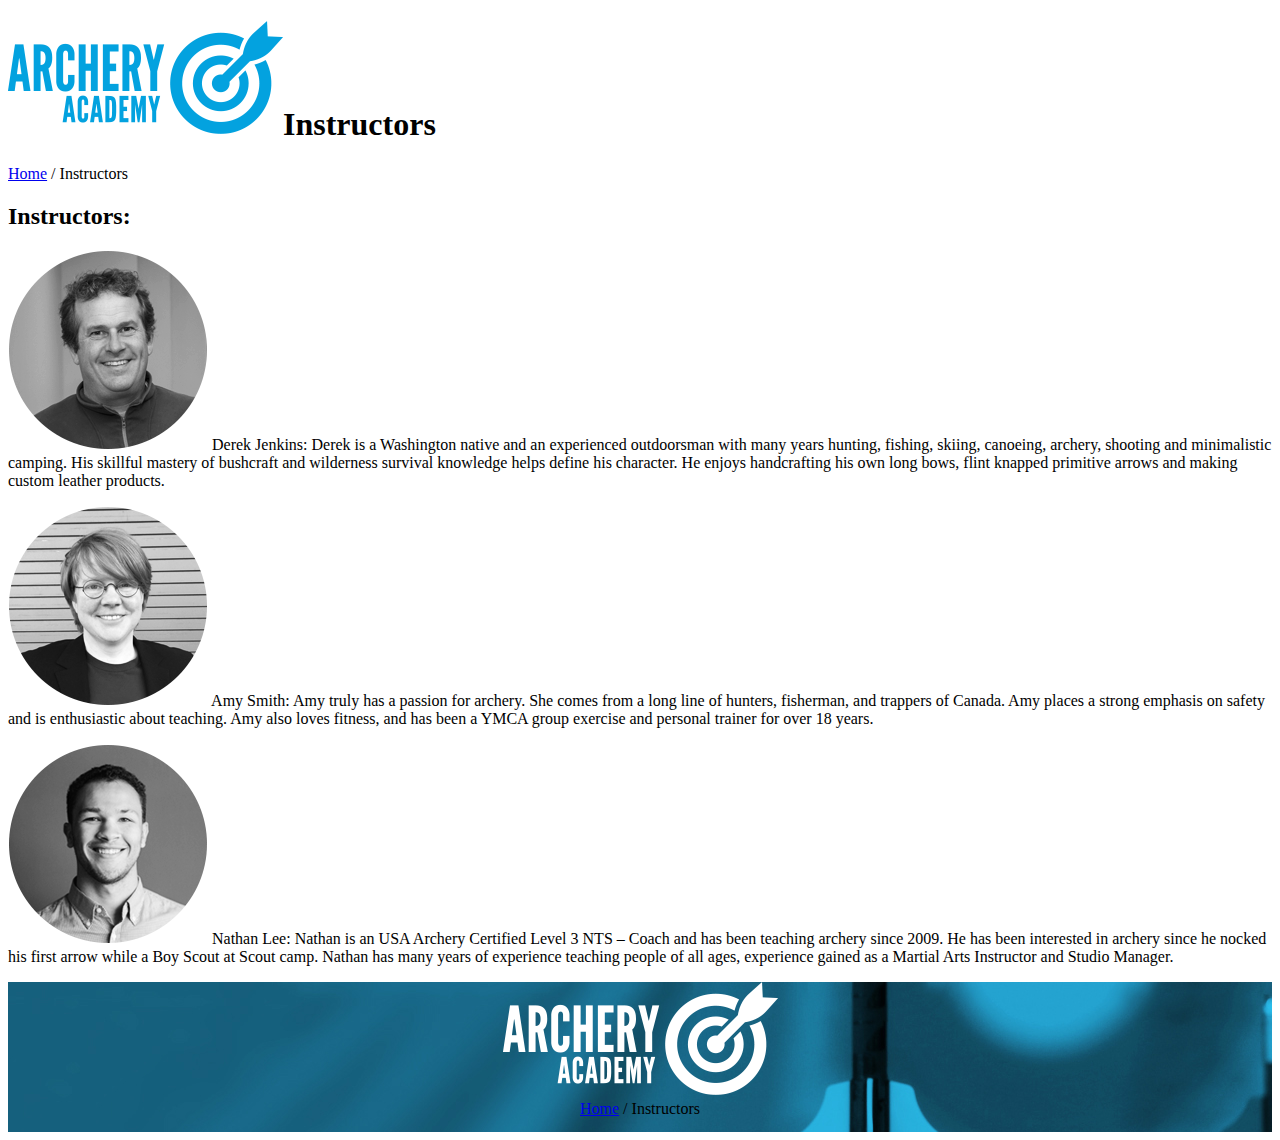
==== instructors.html @ 347da466 "I have made prototype pages" ====
<!doctype html>
<html lang="en">
<meta charset="utf-8">
<head>
  <title>Instructors</title>
  <style>
  footer {
    background-image: url(./img/footerImage.jpg);
    text-align: center;
    height: 150px;
  }
  </style>
</head>
<body>
  <header>
    <h1><img src="./img/archeryAcademy-logo-color.png" alt="Color Logo">Instructors</h1>
    <nav>
      <a href="index.html">Home</a> /
      <a>Instructors</a>
    </nav>
  </header>
  <section>
    <h2>Instructors:</h2>
  <article>
  <p>
  <img src="./img/instructor-bio-image1.png" alt="Derek Jenkins">
	Derek Jenkins: Derek is a Washington native and an experienced outdoorsman with many years hunting, fishing, skiing, canoeing, archery, shooting and minimalistic camping. His skillful mastery of bushcraft and wilderness survival knowledge helps define his character. He enjoys handcrafting his own long bows, flint knapped primitive arrows and making custom leather products.</p>
</article>
<article>
  <p>
  <img src="./img/instructor-bio-image2.png" alt="Amy Smith">
  Amy Smith: Amy truly has a passion for archery. She comes from a long line of hunters, fisherman, and trappers of Canada. Amy  places a strong emphasis on safety and is enthusiastic about teaching. Amy also loves fitness, and  has been a YMCA group exercise and personal trainer for over 18 years.</p>
</article>
<article>
  <p>
  <img src="./img/instructor-bio-image3.png" alt="Nathan Lee">
  Nathan Lee: Nathan is an USA Archery Certified Level 3 NTS – Coach and has been teaching archery since 2009. He has been interested in archery since he nocked his first arrow while a Boy Scout at Scout camp. Nathan has many years of experience teaching people of all ages, experience gained as a Martial Arts Instructor and Studio Manager.</p>
</article>
  </section>
  <footer>
    <img src="./img/archeryAcademy-logo-white.png" alt="White Logo">
    <nav>
      <a href="index.html">Home</a> /
      <a>Instructors</a>
    </nav>
  </footer>
</body>
</html>
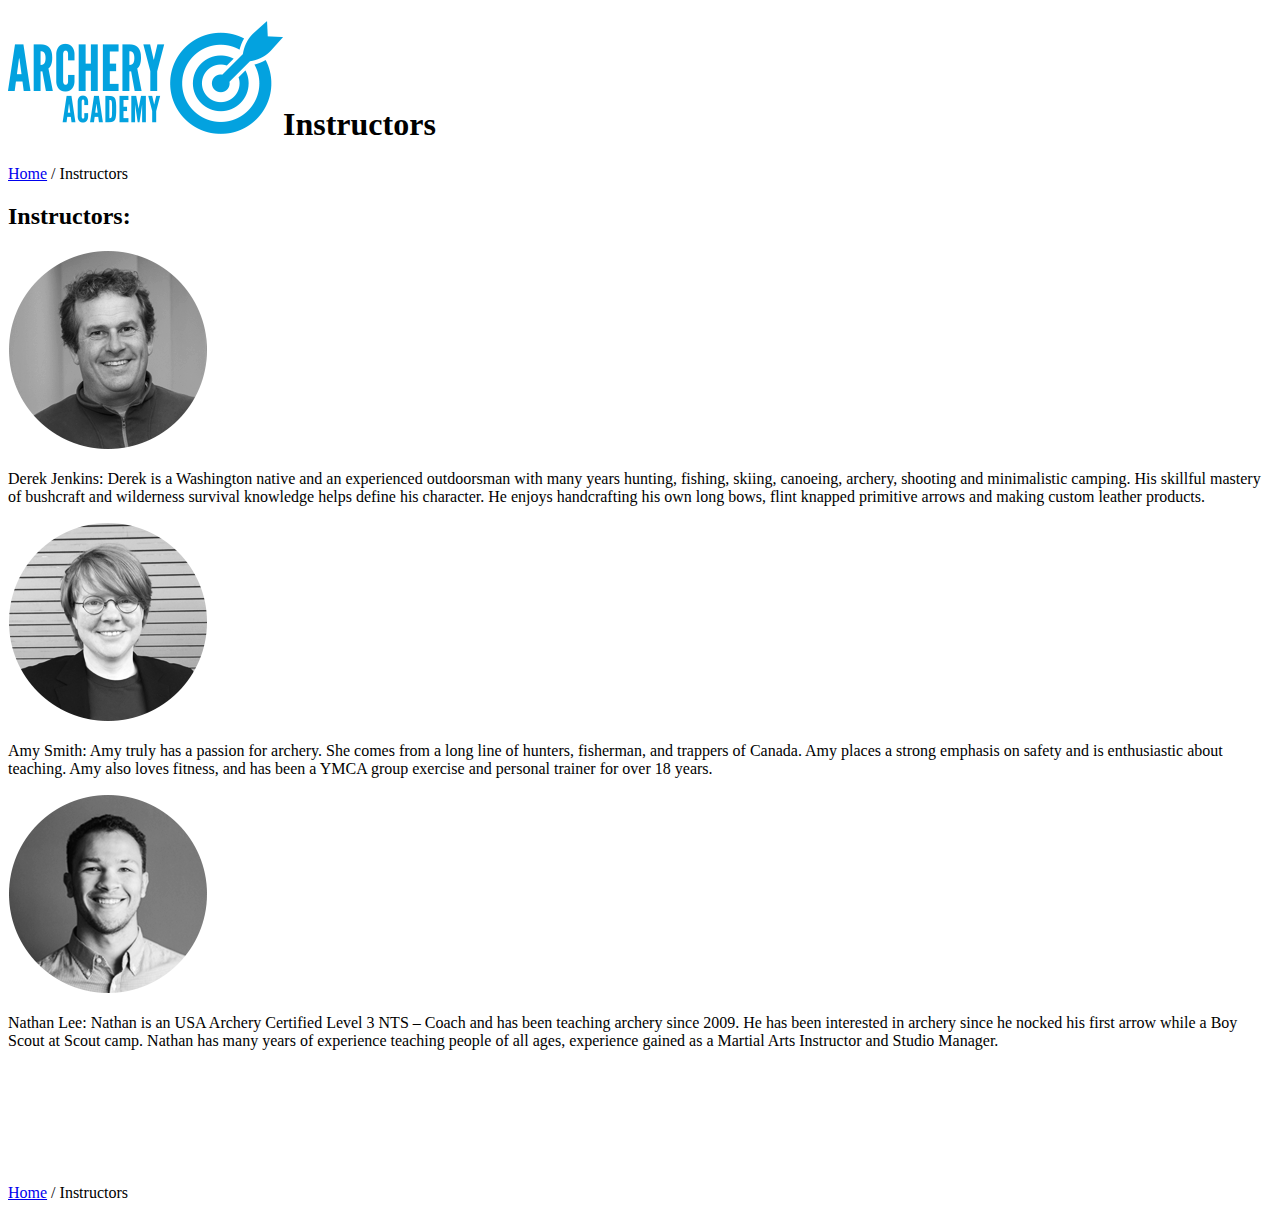
==== commit 731d3aa9: "I have put a video and added the flexbox and grid styling" ====
--- a/instructors.html
+++ b/instructors.html
@@ -1,17 +1,13 @@
 <!doctype html>
 <html lang="en">
+<head>
 <meta charset="utf-8">
-<head>
   <title>Instructors</title>
-  <style>
-  footer {
-    background-image: url(./img/footerImage.jpg);
-    text-align: center;
-    height: 150px;
-  }
-  </style>
+  <link rel="stylesheet" href="./styles/styles.css">
 </head>
 <body>
+  <div class="grid-container">
+    <div class="item1">
   <header>
     <h1><img src="./img/archeryAcademy-logo-color.png" alt="Color Logo">Instructors</h1>
     <nav>
@@ -19,24 +15,31 @@
       <a>Instructors</a>
     </nav>
   </header>
+</div>
+  <div class="item3">
   <section>
     <h2>Instructors:</h2>
-  <article>
+<div class="flex-container">
+  <img src="./img/instructor-bio-image1.png" alt="Derek Jenkins">
   <p>
-  <img src="./img/instructor-bio-image1.png" alt="Derek Jenkins">
-	Derek Jenkins: Derek is a Washington native and an experienced outdoorsman with many years hunting, fishing, skiing, canoeing, archery, shooting and minimalistic camping. His skillful mastery of bushcraft and wilderness survival knowledge helps define his character. He enjoys handcrafting his own long bows, flint knapped primitive arrows and making custom leather products.</p>
-</article>
-<article>
+	Derek Jenkins: Derek is a Washington native and an experienced outdoorsman with many years hunting, fishing, skiing, canoeing, archery, shooting and minimalistic camping. His skillful mastery of bushcraft and wilderness survival knowledge helps define his character. He enjoys handcrafting his own long bows, flint knapped primitive arrows and making custom leather products.
+</p>
+</div>
+<div class="flex-container">
+  <img src="./img/instructor-bio-image2.png" alt="Amy Smith">
   <p>
-  <img src="./img/instructor-bio-image2.png" alt="Amy Smith">
-  Amy Smith: Amy truly has a passion for archery. She comes from a long line of hunters, fisherman, and trappers of Canada. Amy  places a strong emphasis on safety and is enthusiastic about teaching. Amy also loves fitness, and  has been a YMCA group exercise and personal trainer for over 18 years.</p>
-</article>
-<article>
+  Amy Smith: Amy truly has a passion for archery. She comes from a long line of hunters, fisherman, and trappers of Canada. Amy  places a strong emphasis on safety and is enthusiastic about teaching. Amy also loves fitness, and  has been a YMCA group exercise and personal trainer for over 18 years.
+ </p>
+</div>
+<div class="flex-container">
+  <img src="./img/instructor-bio-image3.png" alt="Nathan Lee">
   <p>
-  <img src="./img/instructor-bio-image3.png" alt="Nathan Lee">
-  Nathan Lee: Nathan is an USA Archery Certified Level 3 NTS – Coach and has been teaching archery since 2009. He has been interested in archery since he nocked his first arrow while a Boy Scout at Scout camp. Nathan has many years of experience teaching people of all ages, experience gained as a Martial Arts Instructor and Studio Manager.</p>
-</article>
+  Nathan Lee: Nathan is an USA Archery Certified Level 3 NTS – Coach and has been teaching archery since 2009. He has been interested in archery since he nocked his first arrow while a Boy Scout at Scout camp. Nathan has many years of experience teaching people of all ages, experience gained as a Martial Arts Instructor and Studio Manager.
+</p>
+</div>
   </section>
+</div>
+  <div class="item4">
   <footer>
     <img src="./img/archeryAcademy-logo-white.png" alt="White Logo">
     <nav>
@@ -44,5 +47,7 @@
       <a>Instructors</a>
     </nav>
   </footer>
+</div>
+</div>
 </body>
 </html>
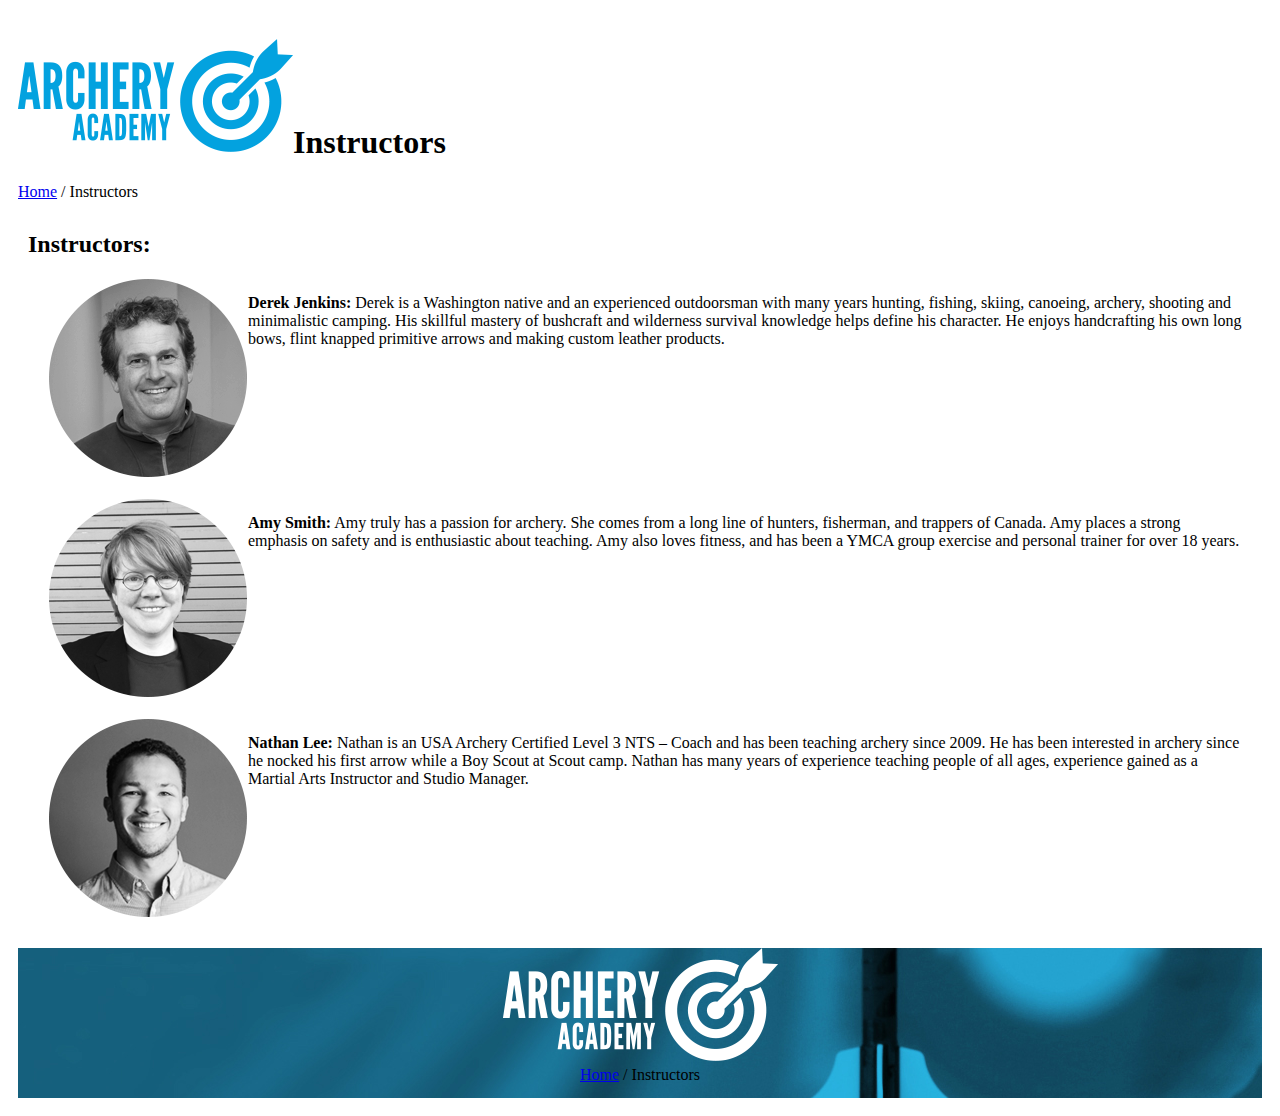
==== commit 6a9faedd: "I added some acessibility features" ====
--- a/instructors.html
+++ b/instructors.html
@@ -2,7 +2,7 @@
 <html lang="en">
 <head>
 <meta charset="utf-8">
-  <title>Instructors</title>
+  <title>Archery Academy Instructors</title>
   <link rel="stylesheet" href="./styles/styles.css">
 </head>
 <body>
@@ -20,21 +20,21 @@
   <section>
     <h2>Instructors:</h2>
 <div class="flex-container">
-  <img src="./img/instructor-bio-image1.png" alt="Derek Jenkins">
+  <img src="./img/instructor-bio-image1.png" alt="Derek Jenkins" title="Derek Jenkins">
   <p>
-	Derek Jenkins: Derek is a Washington native and an experienced outdoorsman with many years hunting, fishing, skiing, canoeing, archery, shooting and minimalistic camping. His skillful mastery of bushcraft and wilderness survival knowledge helps define his character. He enjoys handcrafting his own long bows, flint knapped primitive arrows and making custom leather products.
+	<strong>Derek Jenkins:</strong> Derek is a Washington native and an experienced outdoorsman with many years hunting, fishing, skiing, canoeing, archery, shooting and minimalistic camping. His skillful mastery of bushcraft and wilderness survival knowledge helps define his character. He enjoys handcrafting his own long bows, flint knapped primitive arrows and making custom leather products.
 </p>
 </div>
 <div class="flex-container">
-  <img src="./img/instructor-bio-image2.png" alt="Amy Smith">
+  <img src="./img/instructor-bio-image2.png" alt="Amy Smith" title="Amy Smith">
   <p>
-  Amy Smith: Amy truly has a passion for archery. She comes from a long line of hunters, fisherman, and trappers of Canada. Amy  places a strong emphasis on safety and is enthusiastic about teaching. Amy also loves fitness, and  has been a YMCA group exercise and personal trainer for over 18 years.
+  <strong>Amy Smith:</strong> Amy truly has a passion for archery. She comes from a long line of hunters, fisherman, and trappers of Canada. Amy  places a strong emphasis on safety and is enthusiastic about teaching. Amy also loves fitness, and  has been a YMCA group exercise and personal trainer for over 18 years.
  </p>
 </div>
 <div class="flex-container">
-  <img src="./img/instructor-bio-image3.png" alt="Nathan Lee">
+  <img src="./img/instructor-bio-image3.png" alt="Nathan Lee" title="Nathan Lee">
   <p>
-  Nathan Lee: Nathan is an USA Archery Certified Level 3 NTS – Coach and has been teaching archery since 2009. He has been interested in archery since he nocked his first arrow while a Boy Scout at Scout camp. Nathan has many years of experience teaching people of all ages, experience gained as a Martial Arts Instructor and Studio Manager.
+  <strong>Nathan Lee:</strong> Nathan is an USA Archery Certified Level 3 NTS – Coach and has been teaching archery since 2009. He has been interested in archery since he nocked his first arrow while a Boy Scout at Scout camp. Nathan has many years of experience teaching people of all ages, experience gained as a Martial Arts Instructor and Studio Manager.
 </p>
 </div>
   </section>
--- a/styles/styles.css
+++ b/styles/styles.css
@@ -0,0 +1,42 @@
+aside {
+    float: left;
+    background-color: lightgrey;
+ }
+
+  footer {
+    height: 150px;
+    background-image: url(./../img/footerImage.jpg);
+    text-align: center;
+  }
+
+.grid-container {
+  display: grid;
+  grid-template-areas:
+  'header header header header header header'
+  'menu main main main main main'
+  'footer footer footer footer footer footer';
+  grid-gap: 10px;
+  padding: 10px;
+}
+
+.item1 {
+  grid-area: header;
+}
+
+.item2 {
+  grid-area: menu;
+}
+
+.item3 {
+  grid-area: main;
+}
+
+.item4 {
+  grid-area: footer;
+}
+
+.flex-container {
+  display: flex;
+  align-items: stretch;
+  margin: 20px;
+}
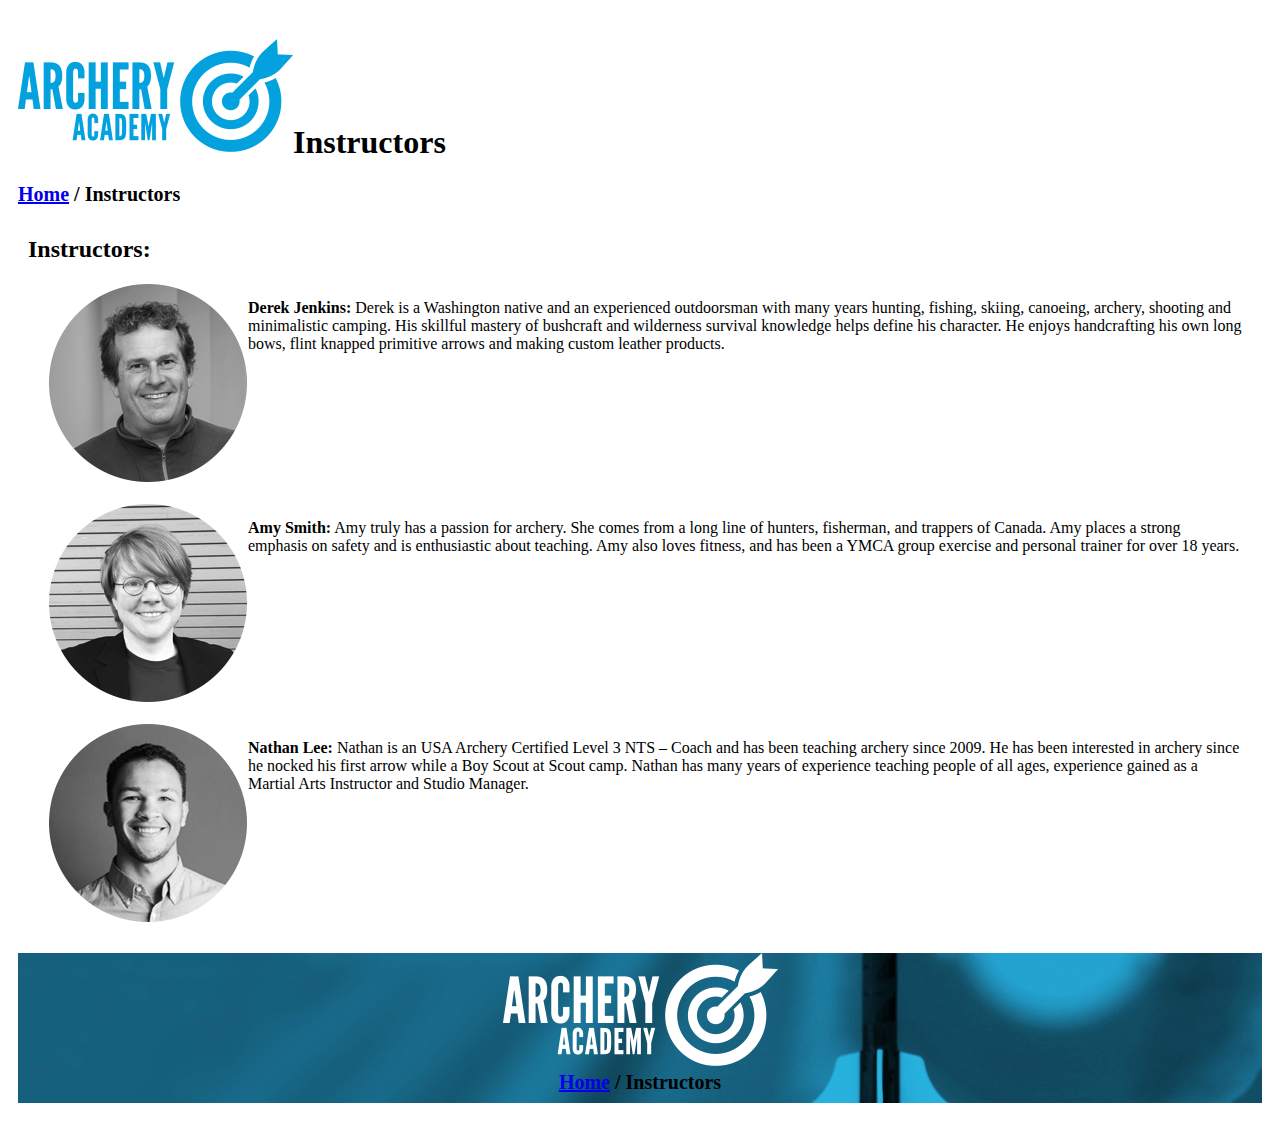
==== commit c352ce69: "Update instructors.html" ====
--- a/instructors.html
+++ b/instructors.html
@@ -3,7 +3,7 @@
 <head>
 <meta charset="utf-8">
   <title>Archery Academy Instructors</title>
-  <link rel="stylesheet" href="./styles/styles.css">
+  <link rel="stylesheet" href="./styles.css">
 </head>
 <body>
   <div class="grid-container">
--- a/styles.css
+++ b/styles.css
@@ -0,0 +1,47 @@
+aside {
+    float: left;
+    background-color: lightgrey;
+ }
+
+  footer {
+    height: 150px;
+    background-image: url(./../img/footerImage.jpg);
+    text-align: center;
+  }
+
+.grid-container {
+  display: grid;
+  grid-template-areas:
+  'header header header header header header'
+  'menu main main main main main'
+  'footer footer footer footer footer footer';
+  grid-gap: 10px;
+  padding: 10px;
+}
+
+.item1 {
+  grid-area: header;
+}
+
+.item2 {
+  grid-area: menu;
+}
+
+.item3 {
+  grid-area: main;
+}
+
+.item4 {
+  grid-area: footer;
+}
+
+.flex-container {
+  display: flex;
+  align-items: stretch;
+  margin: 20px;
+}
+
+nav {
+  font-size: 20px;
+  font-weight: bold;
+}
